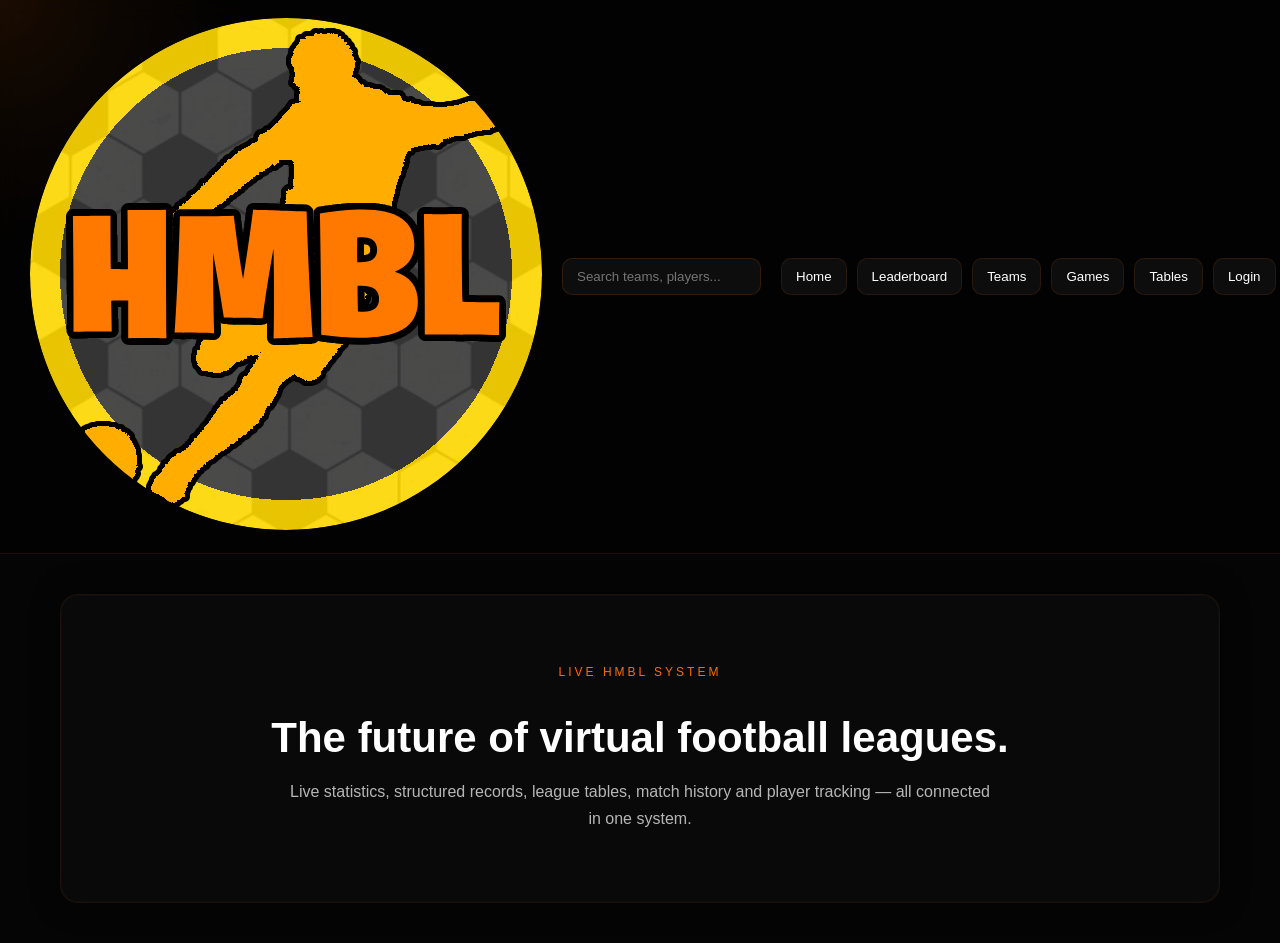
==== index.html @ 691cfa8b "Update index.html" ====
<!DOCTYPE html>
<html lang="en">
<head>
  <meta charset="UTF-8">
  <meta name="viewport" content="width=device-width, initial-scale=1.0">
  <title>HMBL</title>

  <link rel="stylesheet" href="style.css">
</head>

<body>

<div class="bg-glow" id="glow"></div>

<header class="nav">

  <div class="logo">
    <img src="assets/logo.png" alt="HMBL" class="logo-img">
  </div>

  <input
    class="search"
    type="text"
    placeholder="Search teams, players..."
  >

  <nav class="links">

    <button data-tab="home">Home</button>
    <button data-tab="leaderboard">Leaderboard</button>
    <button data-tab="teams">Teams</button>
    <button data-tab="games">Games</button>
    <button data-tab="tables">Tables</button>

    <!-- AUTH BUTTON (NEW) -->
    <button id="loginBtn" class="login-btn">Login</button>

    <!-- PROFILE BUTTON (hidden until login) -->
    <button id="profileBtn" class="profile-btn" style="display:none;">
      Profile
    </button>

  </nav>

</header>

<main class="container">

  <!-- HOME -->
  <section id="home" class="tab active">
    <div class="panel hero">

      <div class="hero-top">
        LIVE HMBL SYSTEM
      </div>

      <h1>
        The future of virtual football leagues.
      </h1>

      <p>
        Live statistics, structured records, league tables,
        match history and player tracking — all connected in one system.
      </p>

    </div>
  </section>

  <!-- LEADERBOARD -->
  <section id="leaderboard" class="tab">
    <div class="panel">
      <h2>Leaderboard</h2>

      <div class="placeholder">
        Future leaderboard system will appear here.
      </div>
    </div>
  </section>

  <!-- TEAMS -->
  <section id="teams" class="tab">
    <div class="panel">

      <h2>Teams</h2>

      <div id="teamsList" class="teams-grid"></div>

    </div>
  </section>

  <!-- GAMES -->
  <section id="games" class="tab">
    <div class="panel">
      <h2>Recent Games</h2>

      <div class="placeholder">
        Match API integration coming soon.
      </div>
    </div>
  </section>

  <!-- TABLES -->
  <section id="tables" class="tab">
    <div class="panel">

      <h2>Divisions</h2>

      <div id="divisionsList" class="division-grid"></div>

    </div>
  </section>

</main>

<script src="script.js"></script>
<script src="auth.js"></script>

</body>
</html>
---- style.css ----
* {
  box-sizing: border-box;
}

body {
  margin: 0;
  font-family: Arial, sans-serif;
  background: #050505;
  color: white;
  overflow-x: hidden;
}

/* MOUSE GLOW */
.bg-glow {
  position: fixed;
  width: 500px;
  height: 500px;

  background: radial-gradient(
    circle,
    rgba(255,106,0,0.18) 0%,
    rgba(255,106,0,0.08) 30%,
    transparent 70%
  );

  pointer-events: none;

  transform: translate(-50%, -50%);
  z-index: 0;

  transition: transform 0.08s linear;
}

/* NAV */
.nav {
  position: sticky;
  top: 0;
  z-index: 10;

  display: flex;
  align-items: center;
  justify-content: space-between;

  gap: 20px;

  padding: 18px 30px;

  background: rgba(0,0,0,0.45);
  backdrop-filter: blur(12px);

  border-bottom: 1px solid rgba(255,106,0,0.12);
}

.logo {
  color: #ff6a00;
  font-weight: bold;
  font-size: 20px;
  letter-spacing: 2px;
}

/* SEARCH */
.search {
  flex: 1;
  max-width: 350px;

  padding: 10px 14px;

  background: #0d0d0d;
  border: 1px solid rgba(255,106,0,0.15);

  color: white;

  border-radius: 10px;
  outline: none;

  transition: 0.2s;
}

.search:focus {
  border-color: rgba(255,106,0,0.45);
  box-shadow: 0 0 18px rgba(255,106,0,0.15);
}

/* NAV BUTTONS */
.links {
  display: flex;
  gap: 10px;
}

.links button {
  background: #0d0d0d;
  border: 1px solid rgba(255,106,0,0.12);

  color: white;

  padding: 10px 14px;
  border-radius: 10px;

  cursor: pointer;

  transition: 0.2s;
}

.links button:hover {
  border-color: rgba(255,106,0,0.35);
  transform: translateY(-1px);
}

/* MAIN */
.container {
  position: relative;
  z-index: 1;

  width: 100%;
  max-width: 1200px;

  margin: auto;
  padding: 40px 20px;
}

/* PANELS */
.panel {
  background: rgba(10,10,10,0.92);

  border: 1px solid rgba(255,106,0,0.08);

  border-radius: 18px;

  padding: 28px;

  box-shadow:
    0 0 30px rgba(0,0,0,0.45),
    inset 0 0 0 1px rgba(255,255,255,0.02);
}

/* HERO */
.hero {
  text-align: center;
  padding: 70px 40px;
}

.hero-top {
  color: #ff6a00;
  letter-spacing: 3px;
  font-size: 12px;
  margin-bottom: 10px;
}

.hero h1 {
  font-size: 42px;
  margin-bottom: 16px;
}

.hero p {
  opacity: 0.7;
  line-height: 1.7;
  max-width: 700px;
  margin: auto;
}

/* TABS */
.tab {
  display: none;
}

.tab.active {
  display: block;
}

/* TEAM GRID */
.teams-grid {
  display: grid;
  grid-template-columns: repeat(auto-fit, minmax(260px, 1fr));
  gap: 16px;
  margin-top: 20px;
}

/* TEAM CARD */
.team-card {
  background: #0d0d0d;

  border: 1px solid rgba(255,106,0,0.08);

  border-radius: 14px;

  padding: 18px;

  transition: 0.2s;
}

.team-card:hover {
  transform: translateY(-3px);

  border-color: rgba(255,106,0,0.25);

  box-shadow: 0 0 18px rgba(255,106,0,0.08);
}

.team-name {
  color: #ff6a00;
  font-size: 18px;
  margin-bottom: 10px;
}

.team-meta {
  opacity: 0.7;
  font-size: 14px;
  line-height: 1.7;
}

/* DIVISION GRID */
.division-grid {
  display: flex;
  flex-wrap: wrap;
  gap: 12px;
  margin-top: 20px;
}

.division-pill {
  padding: 10px 14px;

  background: #0d0d0d;

  border: 1px solid rgba(255,106,0,0.12);
  border-radius: 999px;

  transition: 0.2s;
}

.division-pill:hover {
  border-color: rgba(255,106,0,0.35);
}

/* PLACEHOLDER */
.placeholder {
  opacity: 0.6;
  margin-top: 15px;
}

/* MOBILE */
@media (max-width: 900px) {
  .nav {
    flex-direction: column;
    align-items: stretch;
  }

  .links {
    flex-wrap: wrap;
    justify-content: center;
  }

  .search {
    max-width: 100%;
  }

  .hero h1 {
    font-size: 30px;
  }
}
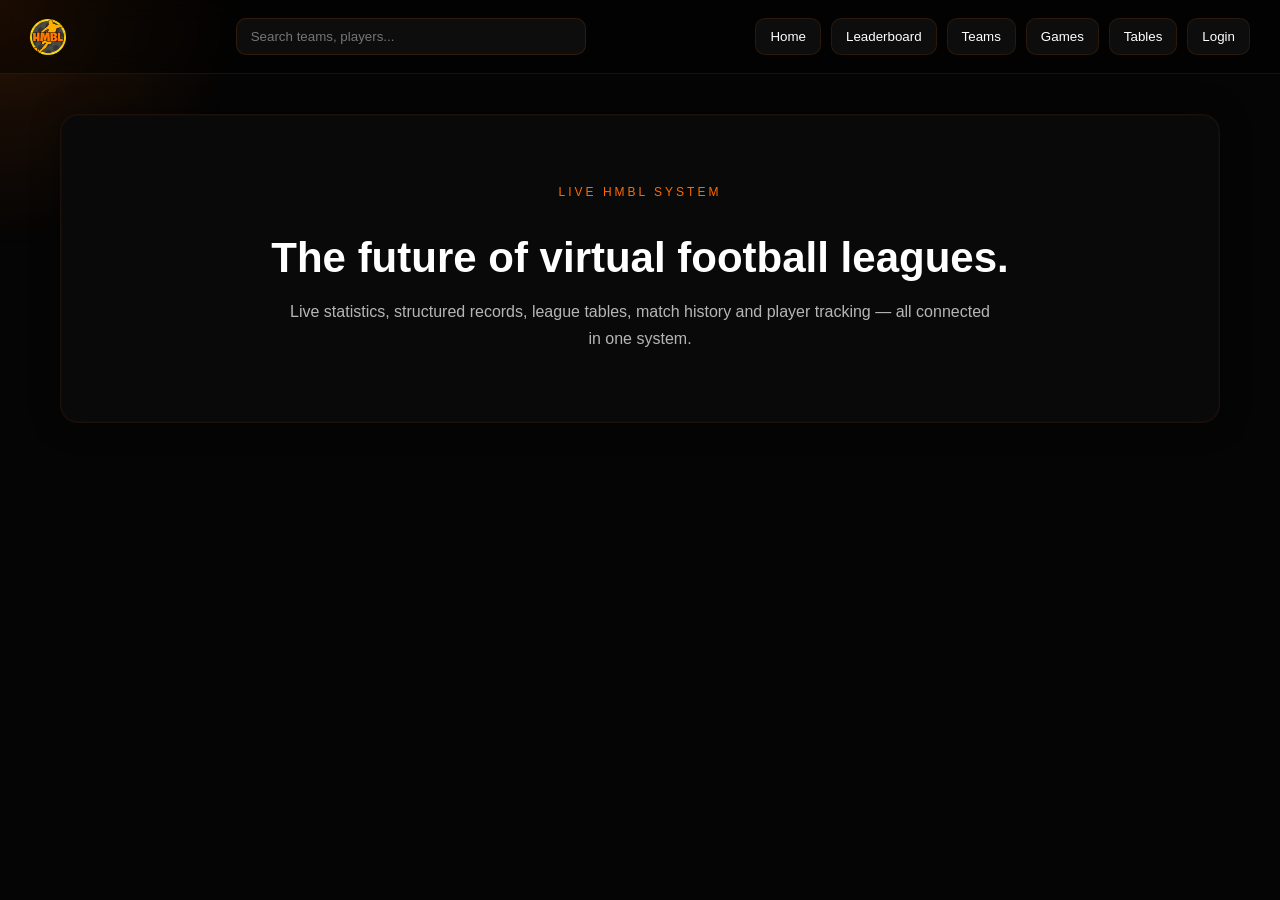
==== commit a4fd8ed7: "Update index.html" ====
--- a/index.html
+++ b/index.html
@@ -31,15 +31,13 @@
     <button data-tab="teams">Teams</button>
     <button data-tab="games">Games</button>
     <button data-tab="tables">Tables</button>
-
-    <!-- AUTH BUTTON (NEW) -->
-    <button id="loginBtn" class="login-btn">Login</button>
-
-    <!-- PROFILE BUTTON (hidden until login) -->
-    <button id="profileBtn" class="profile-btn" style="display:none;">
+  
+    <button id="loginBtn" onclick="login()">Login</button>
+  
+    <button id="profileBtn" style="display:none" onclick="goProfile()">
       Profile
     </button>
-
+  
   </nav>
 
 </header>
--- a/style.css
+++ b/style.css
@@ -51,11 +51,16 @@
   border-bottom: 1px solid rgba(255,106,0,0.12);
 }
 
+/* LOGO (UPDATED for image support) */
 .logo {
-  color: #ff6a00;
-  font-weight: bold;
-  font-size: 20px;
-  letter-spacing: 2px;
+  display: flex;
+  align-items: center;
+  gap: 10px;
+}
+
+.logo-img {
+  height: 36px;
+  width: auto;
 }
 
 /* SEARCH */
@@ -104,6 +109,22 @@
 .links button:hover {
   border-color: rgba(255,106,0,0.35);
   transform: translateY(-1px);
+}
+
+/* LOGIN BUTTON (NEW) */
+.login-btn {
+  border: 1px solid rgba(255,106,0,0.35) !important;
+  color: #ff6a00;
+}
+
+.login-btn:hover {
+  background: rgba(255,106,0,0.08);
+}
+
+/* PROFILE BUTTON (NEW) */
+.profile-btn {
+  border: 1px solid rgba(255,106,0,0.25) !important;
+  color: #ffffff;
 }
 
 /* MAIN */
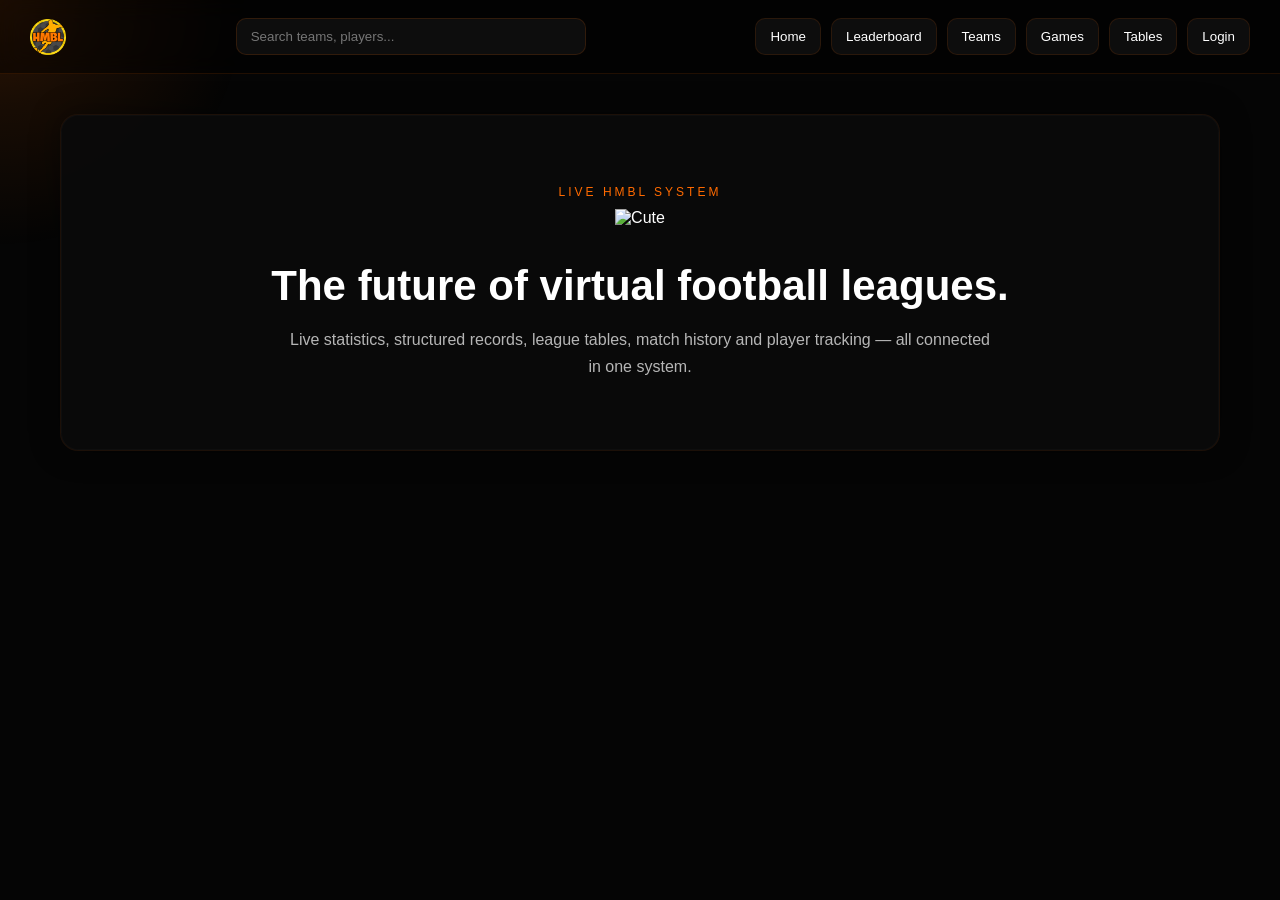
==== commit 0dbe4ec9: "Update index.html" ====
--- a/index.html
+++ b/index.html
@@ -51,6 +51,8 @@
       <div class="hero-top">
         LIVE HMBL SYSTEM
       </div>
+
+      <img src="https://files.catbox.moe/76i5xe.jpg" alt=Cute Dog>
 
       <h1>
         The future of virtual football leagues.
@@ -111,7 +113,6 @@
 </main>
 
 <script src="script.js"></script>
-<script src="auth.js"></script>
 
 </body>
 </html>
--- a/style.css
+++ b/style.css
@@ -278,3 +278,111 @@
     font-size: 30px;
   }
 }
+
+
+/* ================= PROFILE FIX CLEANUP ================= */
+
+.profile-card {
+  display: flex;
+  gap: 20px;
+  align-items: center;
+
+  margin-top: 25px;
+
+  background: #0d0d0d;
+  border: 1px solid rgba(255,106,0,0.12);
+  border-radius: 16px;
+
+  padding: 20px;
+}
+
+.profile-pfp {
+  width: 90px;
+  height: 90px;
+
+  border-radius: 50%;
+  background: #111;
+
+  border: 1px solid rgba(255,106,0,0.2);
+  object-fit: cover;
+}
+
+.profile-form {
+  display: flex;
+  flex-direction: column;
+  gap: 10px;
+
+  width: 100%;
+}
+
+.profile-form label {
+  font-size: 12px;
+  opacity: 0.6;
+  margin-bottom: -6px;
+}
+
+.profile-form input {
+  padding: 10px 12px;
+
+  background: #050505;
+  border: 1px solid rgba(255,106,0,0.12);
+
+  color: white;
+
+  border-radius: 10px;
+  outline: none;
+}
+
+.profile-form input:focus {
+  border-color: rgba(255,106,0,0.4);
+  box-shadow: 0 0 18px rgba(255,106,0,0.12);
+}
+
+.profile-buttons {
+  display: flex;
+  gap: 12px;
+  margin-top: 20px;
+}
+
+.profile-buttons button {
+  flex: 1;
+
+  padding: 12px;
+
+  background: #0d0d0d;
+  border: 1px solid rgba(255,106,0,0.15);
+
+  color: white;
+
+  border-radius: 12px;
+
+  cursor: pointer;
+
+  transition: 0.2s;
+}
+
+.profile-buttons button:hover {
+  border-color: rgba(255,106,0,0.35);
+  transform: translateY(-2px);
+}
+
+/* ================= PROFILE FORM UPGRADE ================= */
+
+.field {
+  display: flex;
+  flex-direction: column;
+  gap: 6px;
+}
+
+.label {
+  font-size: 11px;
+  opacity: 0.6;
+  letter-spacing: 1px;
+}
+
+.profile-status {
+  margin-top: 10px;
+  font-size: 13px;
+  opacity: 0.7;
+  min-height: 18px;
+}
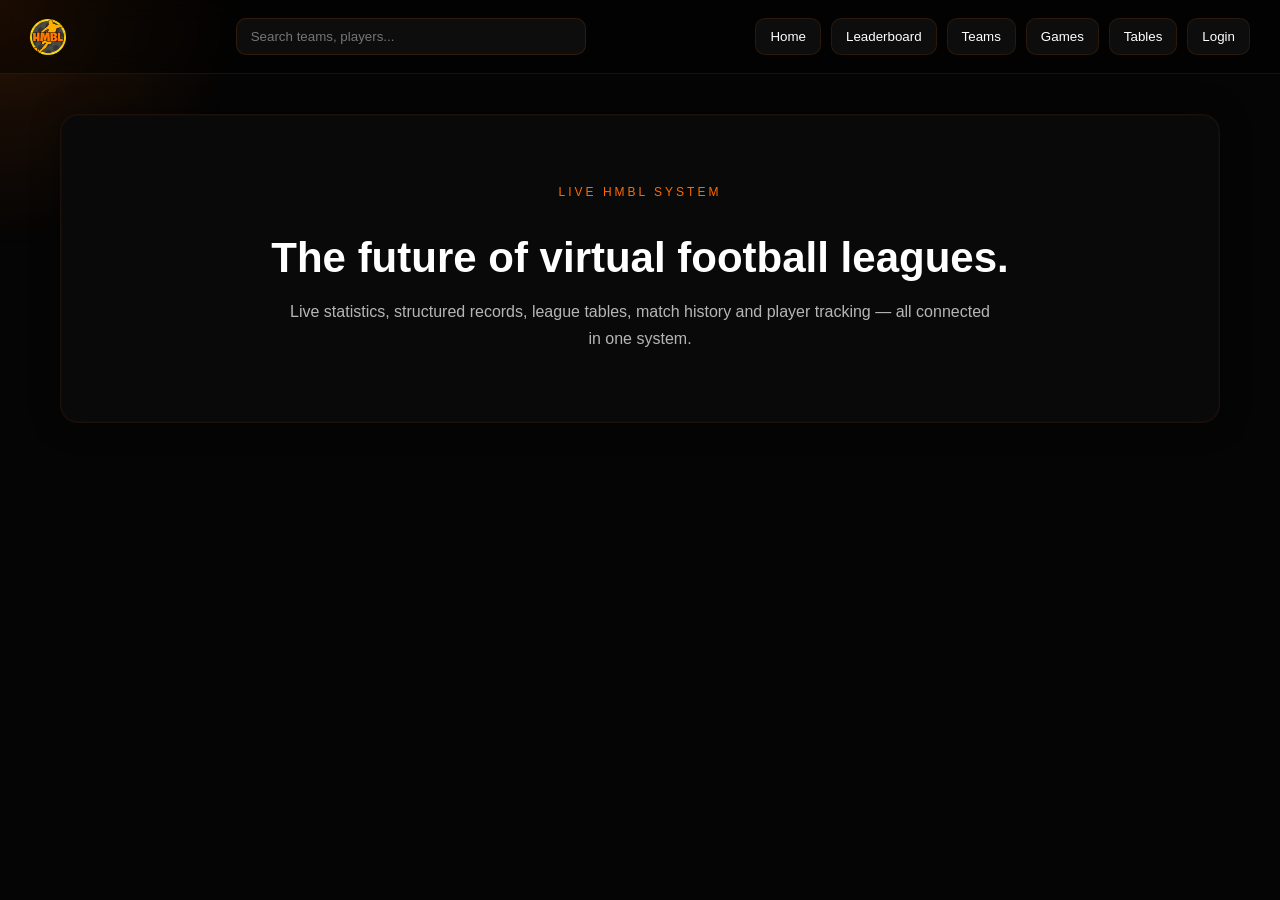
==== commit 43852501: "Update index.html" ====
--- a/index.html
+++ b/index.html
@@ -51,8 +51,6 @@
       <div class="hero-top">
         LIVE HMBL SYSTEM
       </div>
-
-      <img src="https://files.catbox.moe/76i5xe.jpg" alt=Cute Dog>
 
       <h1>
         The future of virtual football leagues.
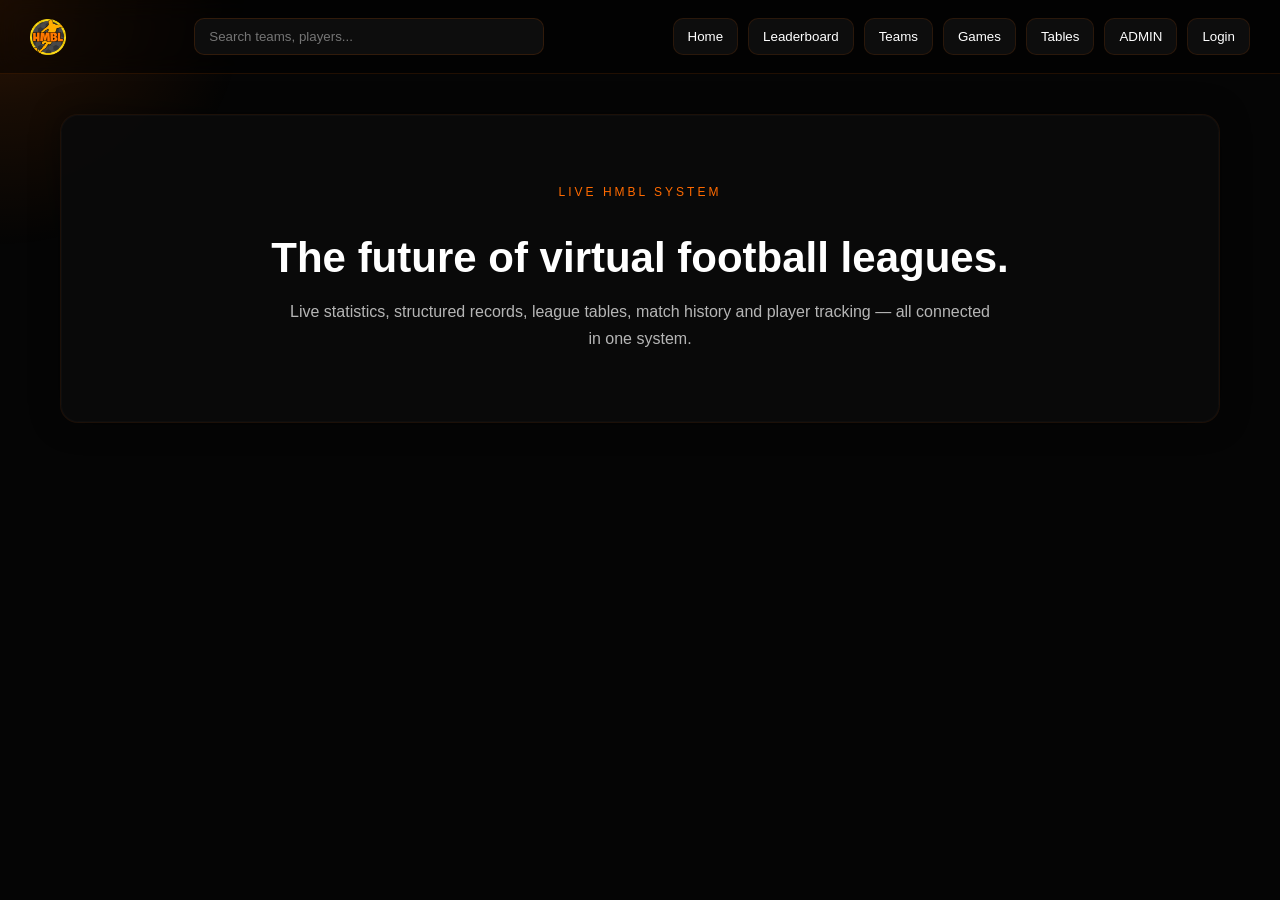
==== commit 4dc742cd: "Update index.html" ====
--- a/index.html
+++ b/index.html
@@ -31,6 +31,10 @@
     <button data-tab="teams">Teams</button>
     <button data-tab="games">Games</button>
     <button data-tab="tables">Tables</button>
+  
+    <button id="adminBtn" onclick="goAdmin()" class="admin-btn">
+      ADMIN
+    </button>
   
     <button id="loginBtn" onclick="login()">Login</button>
   
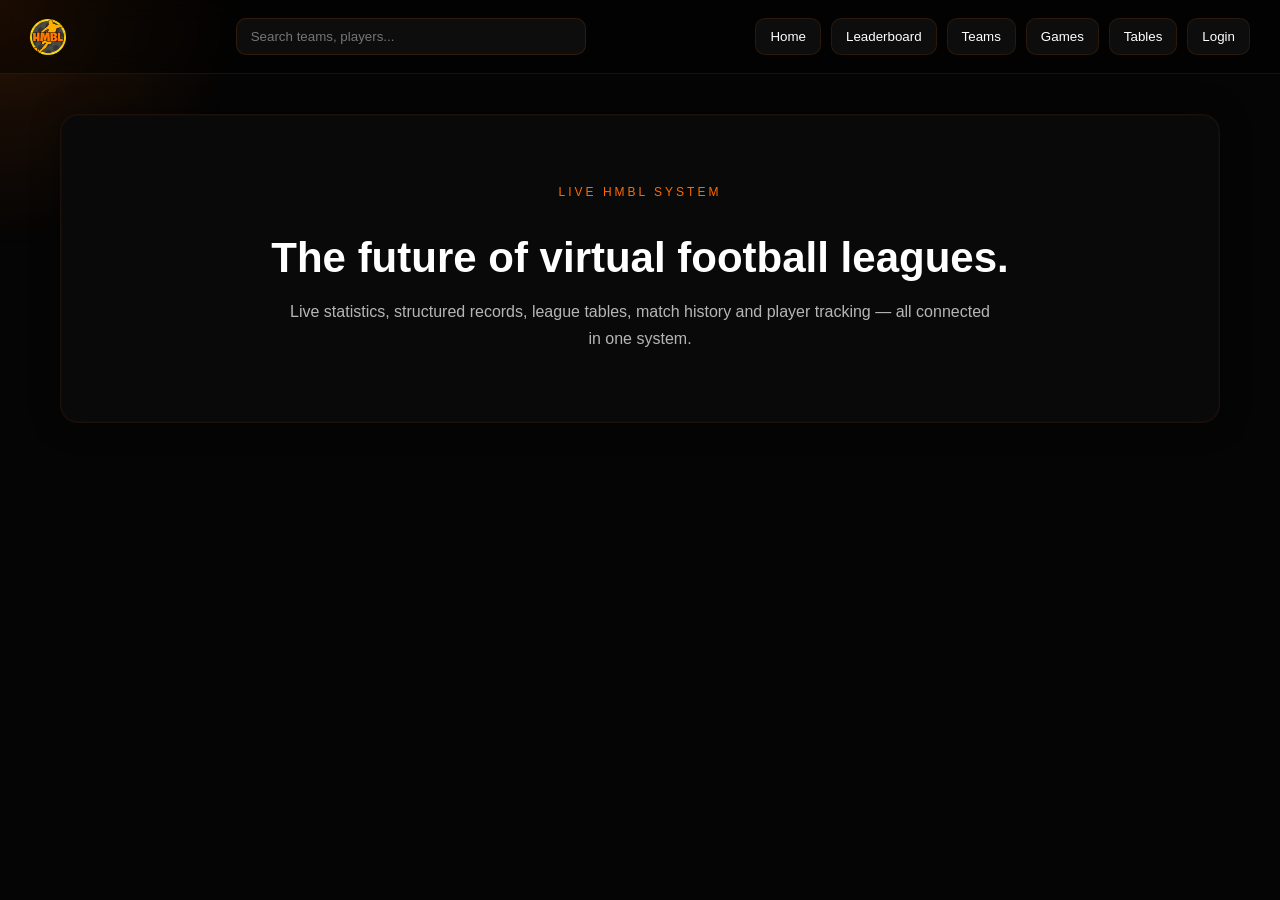
==== commit 9ff9ffad: "Update index.html" ====
--- a/index.html
+++ b/index.html
@@ -36,7 +36,7 @@
       ADMIN
     </button>
   
-    <button id="loginBtn" onclick="login()">Login</button>
+    <button id="loginBtn">Login</button>
   
     <button id="profileBtn" style="display:none" onclick="goProfile()">
       Profile
--- a/style.css
+++ b/style.css
@@ -386,3 +386,80 @@
   opacity: 0.7;
   min-height: 18px;
 }
+
+
+.admin-btn {
+  background: linear-gradient(90deg, #ff004c, #ff7a00);
+  color: white;
+  font-weight: bold;
+  border-radius: 8px;
+  padding: 8px 12px;
+  margin-left: 10px;
+  box-shadow: 0 0 10px rgba(255, 0, 76, 0.5);
+  transition: 0.2s;
+}
+
+.admin-btn:hover {
+  transform: scale(1.05);
+  box-shadow: 0 0 18px rgba(255, 0, 76, 0.8);
+}
+
+.admin-wrapper {
+  padding: 40px;
+  color: white;
+  font-family: Arial, sans-serif;
+}
+
+.admin-header {
+  text-align: center;
+  margin-bottom: 40px;
+}
+
+.admin-header h1 {
+  font-size: 40px;
+  margin: 0;
+}
+
+.admin-header p {
+  opacity: 0.6;
+}
+
+.admin-grid {
+  display: grid;
+  grid-template-columns: repeat(2, 1fr);
+  gap: 20px;
+  max-width: 900px;
+  margin: auto;
+}
+
+.admin-card {
+  padding: 25px;
+  border-radius: 14px;
+  border: 1px solid rgba(255,255,255,0.1);
+  background: rgba(255,255,255,0.05);
+  color: white;
+  cursor: pointer;
+  text-align: left;
+  transition: 0.2s;
+}
+
+.admin-card:hover {
+  transform: translateY(-4px);
+  background: rgba(255,255,255,0.08);
+}
+
+.admin-card h2 {
+  margin: 0;
+  font-size: 22px;
+}
+
+.admin-card p {
+  opacity: 0.6;
+  font-size: 14px;
+}
+
+/* optional colors */
+.admin-card.owner { border-left: 4px solid gold; }
+.admin-card.admin { border-left: 4px solid red; }
+.admin-card.overseer { border-left: 4px solid orange; }
+.admin-card.staff { border-left: 4px solid lightblue; }
